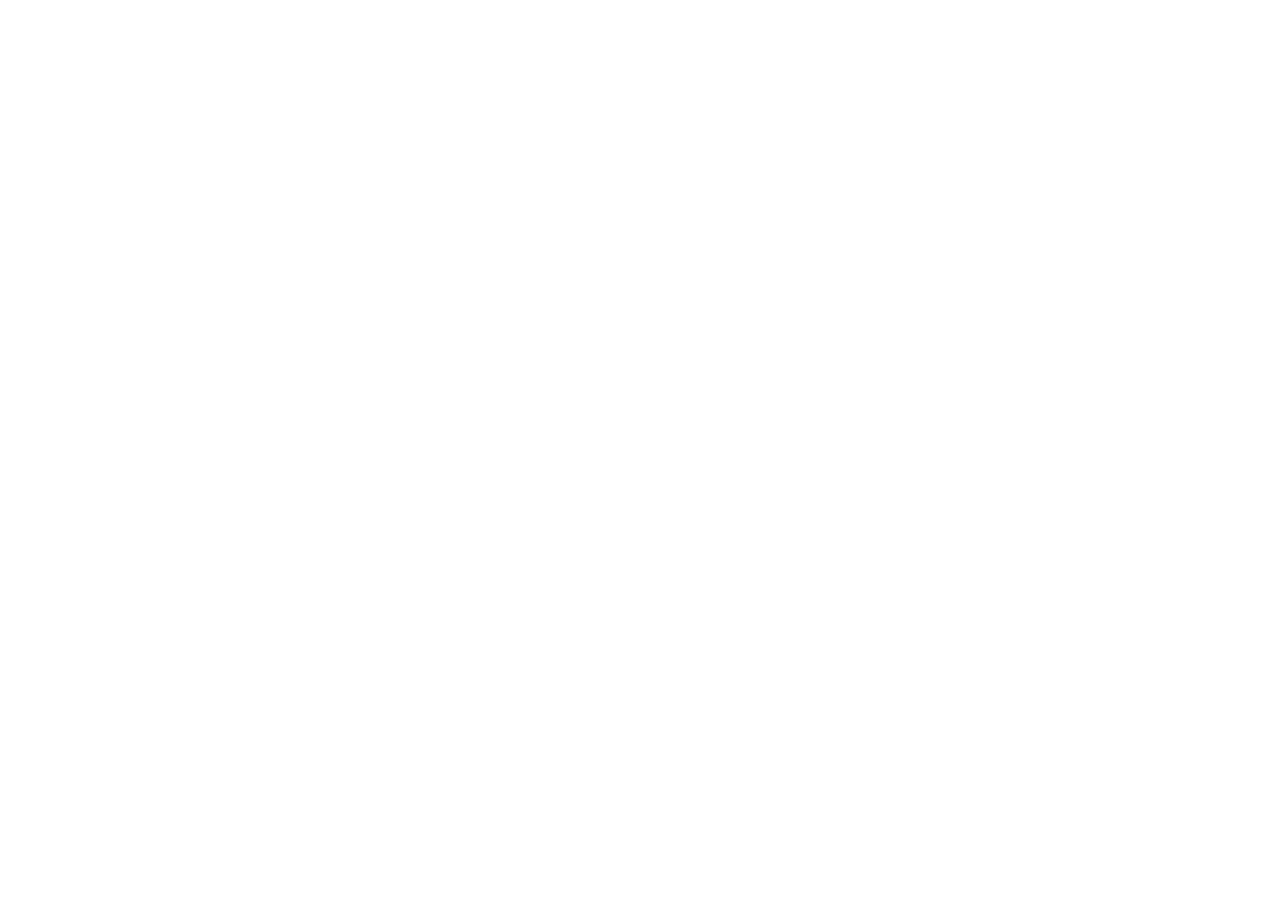
==== ideias.html @ 9c27a43b "Adicionado a página ideias.html" ====
<!DOCTYPE html>
<html lang="pt-br">
  <head>
    <meta charset="UTF-8" />
    <meta name="viewport" content="width=device-width, initial-scale=1.0" />
    <title>Ideias - Casa Criativa</title>
  </head>
  <body></body>
</html>
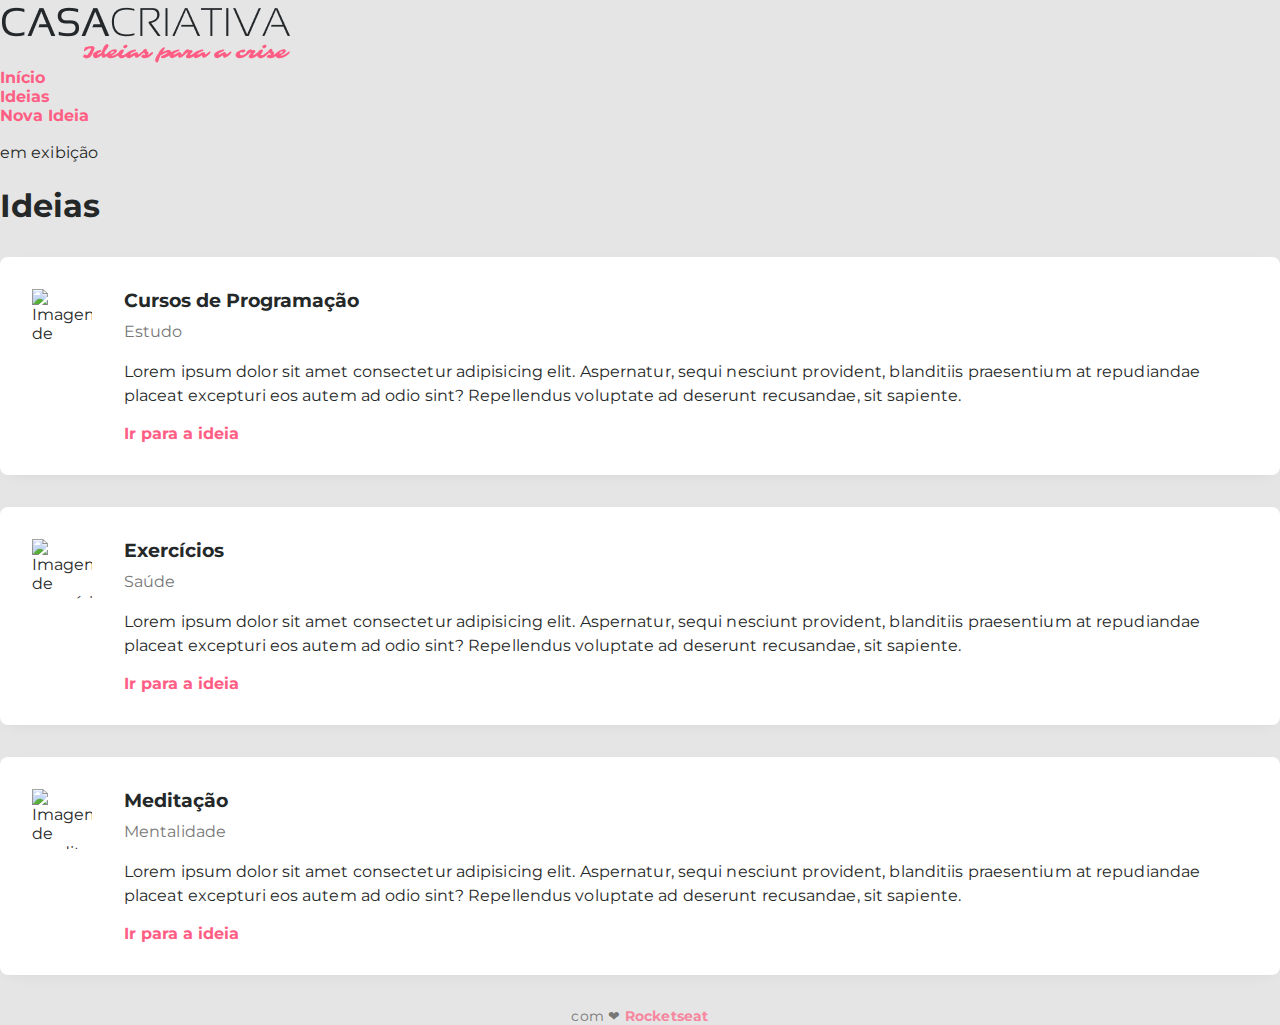
==== commit b497844b: "Adicionado a estrutura html ao ideias.html" ====
--- a/ideias.html
+++ b/ideias.html
@@ -4,6 +4,123 @@
     <meta charset="UTF-8" />
     <meta name="viewport" content="width=device-width, initial-scale=1.0" />
     <title>Ideias - Casa Criativa</title>
+    <link rel="stylesheet" href="style.css" />
   </head>
-  <body></body>
+  <body>
+    <header>
+      <img src="logo.png" alt="Imagem da Logomarca" />
+      <nav>
+        <li><a href="index.html">Início</a></li>
+        <li><a href="#">Ideias</a></li>
+        <li><a href="#">Nova Ideia</a></li>
+      </nav>
+    </header>
+
+    <section id="title">
+      <p>em exibição</p>
+      <h1>Ideias</h1>
+    </section>
+
+    <main>
+      <section id="ideias">
+        <div class="idea">
+          <img
+            src="https://image.flaticon.com/icons/svg/2729/2729007.svg"
+            alt="Imagem de curso de programação"
+          />
+          <div class="content">
+            <h3>Cursos de Programação</h3>
+            <p>Estudo</p>
+            <div class="description">
+              Lorem ipsum dolor sit amet consectetur adipisicing elit.
+              Aspernatur, sequi nesciunt provident, blanditiis praesentium at
+              repudiandae placeat excepturi eos autem ad odio sint? Repellendus
+              voluptate ad deserunt recusandae, sit sapiente.
+            </div>
+            <a href="#">Ir para a ideia</a>
+          </div>
+        </div>
+
+        <div class="idea">
+          <img
+            src="https://image.flaticon.com/icons/svg/2729/2729005.svg"
+            alt="Imagem de exercícios"
+          />
+          <div class="content">
+            <h3>Exercícios</h3>
+            <p>Saúde</p>
+            <div class="description">
+              Lorem ipsum dolor sit amet consectetur adipisicing elit.
+              Aspernatur, sequi nesciunt provident, blanditiis praesentium at
+              repudiandae placeat excepturi eos autem ad odio sint? Repellendus
+              voluptate ad deserunt recusandae, sit sapiente.
+            </div>
+            <a href="#">Ir para a ideia</a>
+          </div>
+        </div>
+
+        <div class="idea">
+          <img
+            src="https://image.flaticon.com/icons/svg/2729/2729027.svg"
+            alt="Imagem de meditação"
+          />
+          <div class="content">
+            <h3>Meditação</h3>
+            <p>Mentalidade</p>
+            <div class="description">
+              Lorem ipsum dolor sit amet consectetur adipisicing elit.
+              Aspernatur, sequi nesciunt provident, blanditiis praesentium at
+              repudiandae placeat excepturi eos autem ad odio sint? Repellendus
+              voluptate ad deserunt recusandae, sit sapiente.
+            </div>
+            <a href="#">Ir para a ideia</a>
+          </div>
+        </div>
+      </section>
+    </main>
+
+    <footer>com ❤ <a href="#">Rocketseat</a></footer>
+
+    <!-- Modal -->
+
+    <div id="modal" class="hide">
+      <div class="content">
+        <h1>Nova Ideia</h1>
+
+        <form action="">
+          <div class="input-wrapper">
+            <label for="title">Título da Ideia</label>
+            <input type="text" name="title" />
+          </div>
+
+          <div class="input-wrapper">
+            <label for="category">Categoria</label>
+            <input type="text" name="category" />
+          </div>
+
+          <div class="input-wrapper">
+            <label for="image">Link da Imagem</label>
+            <input type="url" name="image" />
+          </div>
+
+          <div class="input-wrapper">
+            <label for="description"
+              >Digite uma descrição para essa ideia</label
+            >
+            <textarea name="description" cols="30" rows="10"></textarea>
+          </div>
+
+          <div class="input-wrapper">
+            <label for="link">Link da Ideia</label>
+            <input type="url" name="link" />
+          </div>
+
+          <a href="#" onclick="onOff()">Voltar</a>
+          <button>Salvar</button>
+        </form>
+      </div>
+    </div>
+
+    <script src="script.js"></script>
+  </body>
 </html>
--- a/style.css
+++ b/style.css
@@ -0,0 +1,215 @@
+@import url("https://fonts.googleapis.com/css2?family=Montserrat:wght@300;400;600;700;900&display=swap");
+
+body {
+  font-family: "Montserrat", sans-serif;
+  background: #e5e5e5;
+  color: #252828;
+  margin: 0;
+}
+
+a {
+  color: #ff5e84;
+  font-weight: bold;
+  text-decoration: none;
+}
+
+a:hover {
+  text-decoration: underline;
+}
+
+p,
+.description {
+  font-size: 16px;
+  line-height: 24px;
+  letter-spacing: 0.1px;
+}
+
+#container {
+  width: 90%;
+  max-width: 980px;
+  margin: 40px auto;
+  display: flex;
+}
+
+#intro {
+  width: 300px;
+  margin-right: 20px;
+}
+
+main {
+  margin: 32px 0;
+}
+
+#button {
+  display: flex;
+  justify-content: space-evenly;
+  margin-bottom: 32px;
+}
+
+button {
+  color: #ff5e84;
+  border: none;
+  font-size: 14px;
+  font-weight: bold;
+  line-height: 18px;
+  letter-spacing: 0.2px;
+  background: none;
+  cursor: pointer;
+  outline: none;
+}
+
+button:hover {
+  text-decoration: underline;
+}
+
+button.fat {
+  color: white;
+  background: #ff5e84;
+  width: 150px;
+  height: 40px;
+  border-radius: 6px;
+  box-shadow: 0px 8px 16px rgba(255, 0, 92, 0.16);
+}
+
+button.fat {
+  text-decoration: none;
+}
+
+footer {
+  font-size: 14px;
+  font-weight: 400;
+  line-height: 18px;
+  letter-spacing: 0.2px;
+  text-align: center;
+  color: #777;
+}
+
+footer a {
+  opacity: 0.7;
+}
+
+.idea {
+  display: flex;
+  margin-bottom: 32px;
+  background-color: #fff;
+  border-radius: 8px;
+  box-shadow: 0px 4px 16px -8px rgba(1, 1, 1, 0.1);
+  padding: 32px;
+}
+
+.idea img {
+  width: 60px;
+  height: 60px;
+  margin-right: 32px;
+}
+
+.idea h3 {
+  margin: 0;
+}
+
+.idea p {
+  margin: 8px 0;
+  color: #777;
+}
+
+.idea .description {
+  margin: 16px 0;
+}
+
+/* Modal */
+
+#modal {
+  background: #ff5e84;
+  position: absolute;
+  top: 0;
+  width: 100%;
+  height: 100vh;
+  display: flex;
+  justify-content: center;
+  transition: 400ms;
+}
+
+#modal .content {
+  color: #fff;
+}
+
+#modal .content h1 {
+  text-align: center;
+  text-transform: uppercase;
+}
+
+#modal form {
+  width: 80%;
+  max-width: 800px;
+  margin: 0 auto;
+  display: grid;
+  grid-template-columns: 1fr 1fr;
+  gap: 20px;
+}
+
+.content form div:nth-child(3),
+.content form div:nth-child(4),
+.content form div:nth-child(5) {
+  grid-column: span 2;
+}
+
+form input,
+form textarea {
+  width: 100%;
+  padding: 12px;
+  box-sizing: border-box;
+  border-radius: 6px;
+  border: 1px solid rgba(141, 25, 52, 0.5);
+  outline: none;
+  font-size: 16px;
+}
+
+form label {
+  font-weight: 600;
+  line-height: 32px;
+  letter-spacing: 0.8px;
+}
+
+form a {
+  width: 150px;
+  height: 40px;
+  background-color: #ffffff22;
+  color: #fff;
+  border-radius: 6px;
+  font-size: 14px;
+  font-weight: bold;
+  display: flex;
+  align-items: center;
+  justify-content: center;
+  align-self: end;
+  transition: 400ms;
+}
+
+form a:hover {
+  background: #fff;
+  color: #ff5e84;
+  text-decoration: none;
+}
+
+form button {
+  background: #fff;
+  width: 150px;
+  height: 40px;
+  border-radius: 6px;
+  cursor: pointer;
+  margin-top: 32px;
+  grid-column: 2;
+  justify-self: end;
+  transition: 400ms;
+}
+
+form button:hover {
+  background-color: #0984e3;
+  color: #fff;
+  text-decoration: none;
+}
+
+#modal.hide {
+  opacity: 0;
+  visibility: hidden;
+}
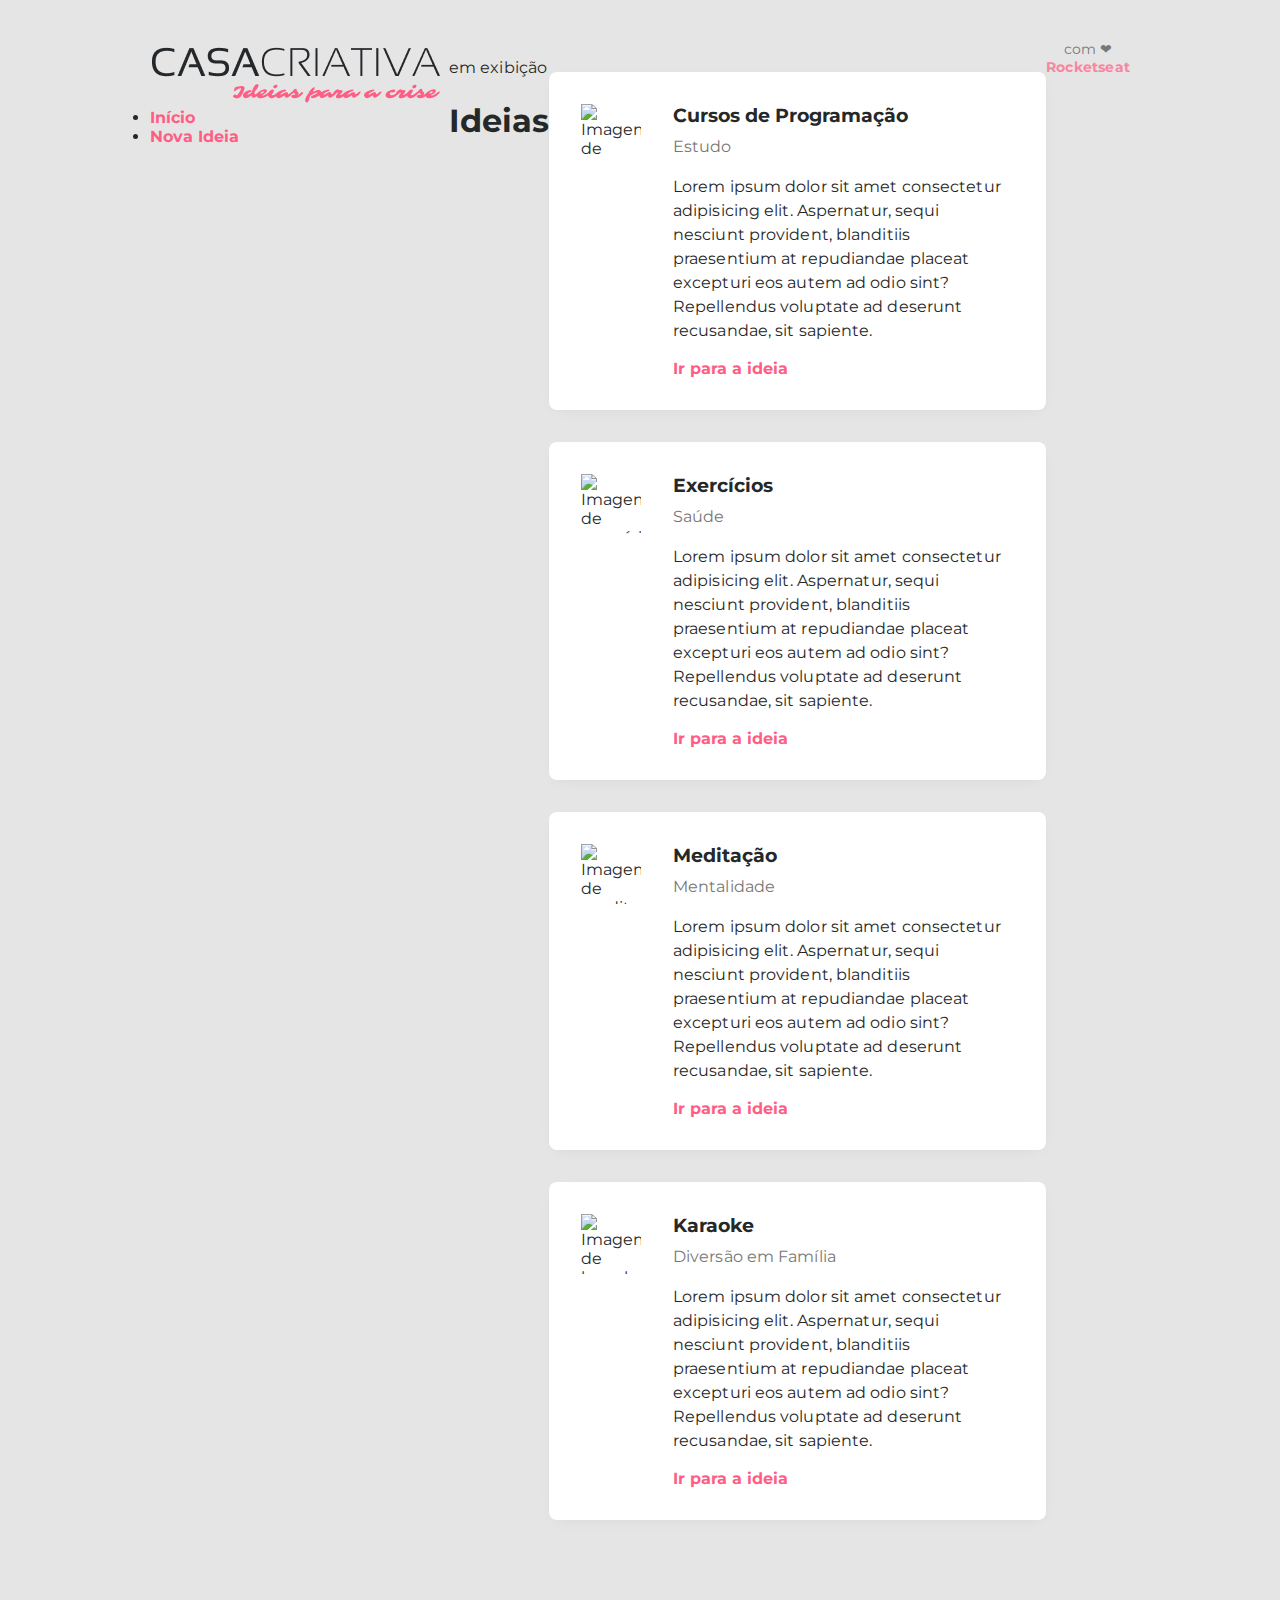
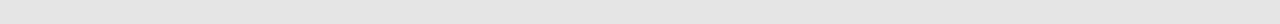
==== commit 710a7772: "Adicionado a classe container e mais uma classe ideia na página" ====
--- a/ideias.html
+++ b/ideias.html
@@ -6,80 +6,101 @@
     <title>Ideias - Casa Criativa</title>
     <link rel="stylesheet" href="style.css" />
   </head>
-  <body>
-    <header>
-      <img src="logo.png" alt="Imagem da Logomarca" />
-      <nav>
-        <li><a href="index.html">Início</a></li>
-        <li><a href="#">Ideias</a></li>
-        <li><a href="#">Nova Ideia</a></li>
-      </nav>
-    </header>
+  <body id="page-ideias">
+    <div id="container">
+      <header>
+        <a href="index.html">
+          <img src="logo.png" alt="Imagem da Logomarca" />
+        </a>
+        <nav>
+          <li><a href="index.html">Início</a></li>
+          <li><a href="#" class="button" onclick="onOff()">Nova Ideia</a></li>
+        </nav>
+      </header>
 
-    <section id="title">
-      <p>em exibição</p>
-      <h1>Ideias</h1>
-    </section>
+      <section id="title">
+        <p>em exibição</p>
+        <h1>Ideias</h1>
+      </section>
 
-    <main>
-      <section id="ideias">
-        <div class="idea">
-          <img
-            src="https://image.flaticon.com/icons/svg/2729/2729007.svg"
-            alt="Imagem de curso de programação"
-          />
-          <div class="content">
-            <h3>Cursos de Programação</h3>
-            <p>Estudo</p>
-            <div class="description">
-              Lorem ipsum dolor sit amet consectetur adipisicing elit.
-              Aspernatur, sequi nesciunt provident, blanditiis praesentium at
-              repudiandae placeat excepturi eos autem ad odio sint? Repellendus
-              voluptate ad deserunt recusandae, sit sapiente.
+      <main>
+        <section id="ideias">
+          <div class="idea">
+            <img
+              src="https://image.flaticon.com/icons/svg/2729/2729007.svg"
+              alt="Imagem de curso de programação"
+            />
+            <div class="content">
+              <h3>Cursos de Programação</h3>
+              <p>Estudo</p>
+              <div class="description">
+                Lorem ipsum dolor sit amet consectetur adipisicing elit.
+                Aspernatur, sequi nesciunt provident, blanditiis praesentium at
+                repudiandae placeat excepturi eos autem ad odio sint?
+                Repellendus voluptate ad deserunt recusandae, sit sapiente.
+              </div>
+              <a href="#">Ir para a ideia</a>
             </div>
-            <a href="#">Ir para a ideia</a>
           </div>
-        </div>
 
-        <div class="idea">
-          <img
-            src="https://image.flaticon.com/icons/svg/2729/2729005.svg"
-            alt="Imagem de exercícios"
-          />
-          <div class="content">
-            <h3>Exercícios</h3>
-            <p>Saúde</p>
-            <div class="description">
-              Lorem ipsum dolor sit amet consectetur adipisicing elit.
-              Aspernatur, sequi nesciunt provident, blanditiis praesentium at
-              repudiandae placeat excepturi eos autem ad odio sint? Repellendus
-              voluptate ad deserunt recusandae, sit sapiente.
+          <div class="idea">
+            <img
+              src="https://image.flaticon.com/icons/svg/2729/2729005.svg"
+              alt="Imagem de exercícios"
+            />
+            <div class="content">
+              <h3>Exercícios</h3>
+              <p>Saúde</p>
+              <div class="description">
+                Lorem ipsum dolor sit amet consectetur adipisicing elit.
+                Aspernatur, sequi nesciunt provident, blanditiis praesentium at
+                repudiandae placeat excepturi eos autem ad odio sint?
+                Repellendus voluptate ad deserunt recusandae, sit sapiente.
+              </div>
+              <a href="#">Ir para a ideia</a>
             </div>
-            <a href="#">Ir para a ideia</a>
           </div>
-        </div>
 
-        <div class="idea">
-          <img
-            src="https://image.flaticon.com/icons/svg/2729/2729027.svg"
-            alt="Imagem de meditação"
-          />
-          <div class="content">
-            <h3>Meditação</h3>
-            <p>Mentalidade</p>
-            <div class="description">
-              Lorem ipsum dolor sit amet consectetur adipisicing elit.
-              Aspernatur, sequi nesciunt provident, blanditiis praesentium at
-              repudiandae placeat excepturi eos autem ad odio sint? Repellendus
-              voluptate ad deserunt recusandae, sit sapiente.
+          <div class="idea">
+            <img
+              src="https://image.flaticon.com/icons/svg/2729/2729027.svg"
+              alt="Imagem de meditação"
+            />
+            <div class="content">
+              <h3>Meditação</h3>
+              <p>Mentalidade</p>
+              <div class="description">
+                Lorem ipsum dolor sit amet consectetur adipisicing elit.
+                Aspernatur, sequi nesciunt provident, blanditiis praesentium at
+                repudiandae placeat excepturi eos autem ad odio sint?
+                Repellendus voluptate ad deserunt recusandae, sit sapiente.
+              </div>
+              <a href="#">Ir para a ideia</a>
             </div>
-            <a href="#">Ir para a ideia</a>
           </div>
-        </div>
-      </section>
-    </main>
 
-    <footer>com ❤ <a href="#">Rocketseat</a></footer>
+          <div class="idea">
+            <img
+              src="https://image.flaticon.com/icons/svg/2729/2729032.svg"
+              alt="Imagem de karaoke"
+            />
+            <div class="content">
+              <h3>Karaoke</h3>
+              <p>Diversão em Família</p>
+              <div class="description">
+                Lorem ipsum dolor sit amet consectetur adipisicing elit.
+                Aspernatur, sequi nesciunt provident, blanditiis praesentium at
+                repudiandae placeat excepturi eos autem ad odio sint?
+                Repellendus voluptate ad deserunt recusandae, sit sapiente.
+              </div>
+              <a href="#">Ir para a ideia</a>
+            </div>
+          </div>
+        </section>
+      </main>
+
+      <footer>com ❤ <a href="#" target="_blank">Rocketseat</a></footer>
+    </div>
 
     <!-- Modal -->
 
@@ -107,7 +128,7 @@
             <label for="description"
               >Digite uma descrição para essa ideia</label
             >
-            <textarea name="description" cols="30" rows="10"></textarea>
+            <textarea name="description" cols="30" rows="5"></textarea>
           </div>
 
           <div class="input-wrapper">
